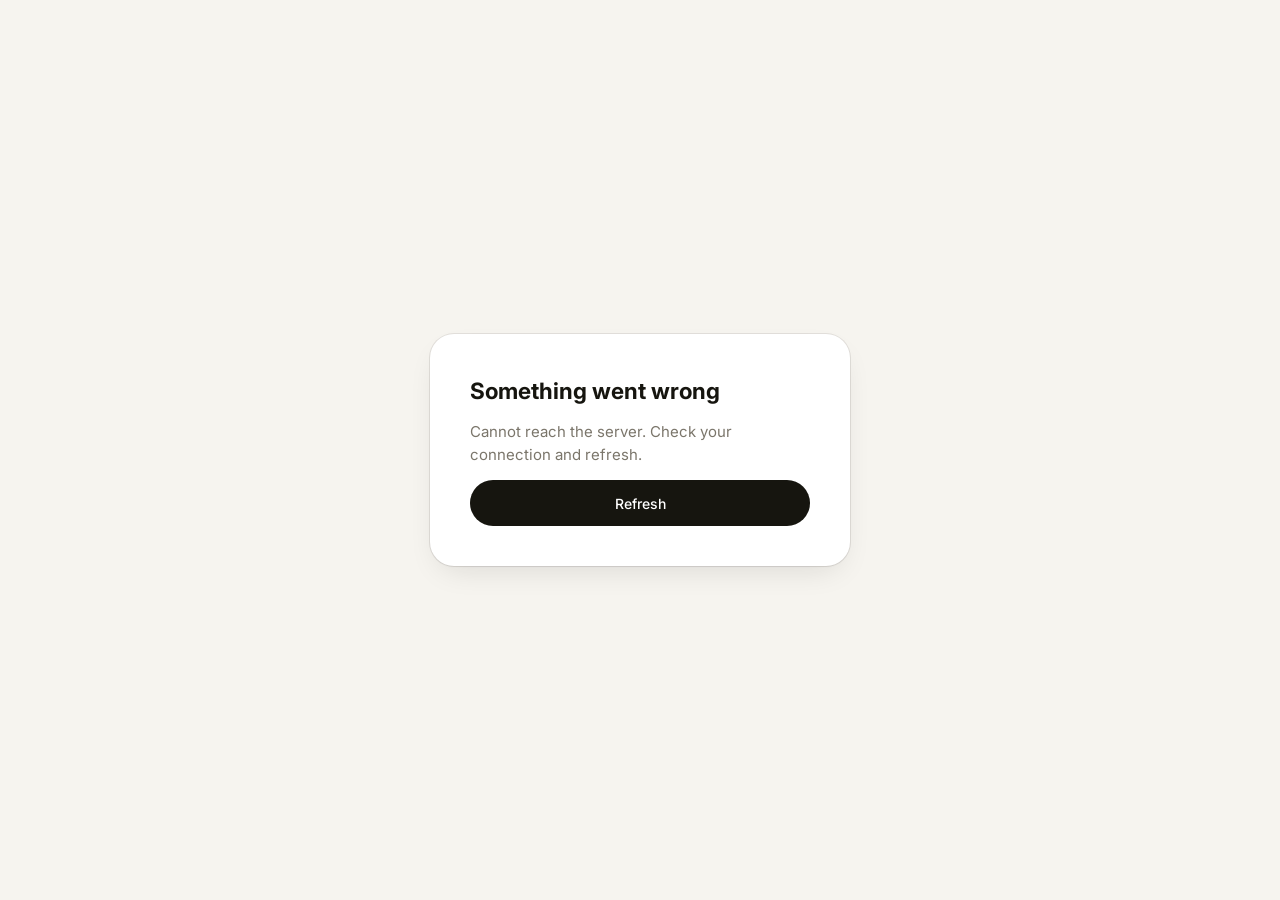
==== admin.html @ a9881c5f "Add admin dashboard at /admin (edit products, photos, stock, categories, CSV) - Secure login (env-ba" ====
<!DOCTYPE html>
<html lang="en">
<head>
<meta charset="utf-8">
<meta name="viewport" content="width=device-width, initial-scale=1, viewport-fit=cover">
<meta name="robots" content="noindex, nofollow">
<meta name="theme-color" content="#F6F4EF">
<title>Admin · Zaitoon Mobiles</title>
<link rel="icon" href="/logo-dark.png" type="image/png">
<link rel="apple-touch-icon" href="/icon.png">
<link rel="preconnect" href="https://fonts.googleapis.com"><link rel="preconnect" href="https://fonts.gstatic.com" crossorigin>
<link href="https://fonts.googleapis.com/css2?family=Inter:wght@400;500;600;700&display=swap" rel="stylesheet">
<link rel="stylesheet" href="/admin.css">
</head>
<body>
<div id="root"><div class="boot"><img src="/logo-dark.png" alt=""></div></div>
<div id="toast" class="toast" role="status" aria-live="polite"></div>
<script src="/admin.js" defer></script>
</body>
</html>
---- admin.css ----
:root{--bg:#F6F4EF;--paper:#fff;--line:rgba(22,21,18,.09);--line2:rgba(22,21,18,.16);--ink:#16150F;--ink2:#3B3830;--mut:#7B766B;--gold:#B8862A;--gold2:#C9962F;--goldl:#F3E9D3;--red:#B4382B;--green:#1F8F55;--e:cubic-bezier(.22,1,.36,1);--r:18px;--sh:0 1px 2px rgba(22,21,18,.04),0 12px 32px -12px rgba(22,21,18,.14)}
*{box-sizing:border-box;margin:0;padding:0}
html{-webkit-text-size-adjust:100%;overflow-x:hidden;overflow-x:clip}
body{background:var(--bg);color:var(--ink);font:400 15px/1.5 Inter,"Helvetica Neue",Arial,sans-serif;-webkit-font-smoothing:antialiased;overflow-x:hidden;overflow-x:clip}
body.lock{overflow:hidden}
button,input,select,textarea{font:inherit;color:inherit}
button{background:none;border:0;cursor:pointer}
a{color:inherit;text-decoration:none}
img{display:block;max-width:100%}
svg{width:18px;height:18px;flex:none}
.tw{max-width:1240px;margin:0 auto;padding:0 clamp(14px,3vw,32px)}
.mut{color:var(--mut)}.sm{font-size:13px}
.boot,.center{min-height:100vh;min-height:100dvh;display:flex;flex-direction:column;align-items:center;justify-content:center;gap:14px;padding:20px}
.boot img{width:56px;animation:pul 1.4s ease-in-out infinite}
@keyframes pul{50%{opacity:.4;transform:scale(.94)}}
.spin{width:28px;height:28px;border-radius:50%;border:2.5px solid var(--line2);border-top-color:var(--gold2);animation:rot .8s linear infinite;display:inline-block}
.spin.sm{width:15px;height:15px;border-width:2px;vertical-align:-3px;margin-inline-end:8px}
@keyframes rot{to{transform:rotate(360deg)}}
.card{background:var(--paper);border-radius:24px;box-shadow:0 0 0 1px var(--line),var(--sh);padding:clamp(24px,4vw,40px)}
.narrow{width:100%;max-width:420px;display:flex;flex-direction:column;gap:14px;animation:up .6s var(--e)}
@keyframes up{from{opacity:0;transform:translateY(14px)}}
.login h1{font-size:28px;font-weight:600;letter-spacing:-.03em;margin-top:8px}
.brand{display:flex;align-items:center;gap:10px}
.brand img{height:26px;width:auto}
.brand b{display:block;font-size:12.5px;font-weight:600;letter-spacing:.3em;line-height:1}
.brand small{display:block;font-size:9px;font-weight:600;letter-spacing:.36em;color:var(--gold);margin-top:5px;line-height:1}
label{display:flex;flex-direction:column;gap:6px;font-size:13px;font-weight:500;color:var(--ink2)}
.lbl{font-size:13px;font-weight:500;color:var(--ink2);margin-top:4px}
input,select,textarea{width:100%;border:0;border-radius:12px;background:var(--bg);box-shadow:inset 0 0 0 1px var(--line2);padding:12px 14px;font-size:16px;font-weight:400;color:var(--ink);transition:box-shadow .25s;outline:0;min-width:0}
textarea{resize:vertical;min-height:64px}
input:focus,select:focus,textarea:focus{box-shadow:inset 0 0 0 1.5px var(--ink),0 0 0 4px rgba(201,150,47,.18)}
select{appearance:none;-webkit-appearance:none;background-image:url("data:image/svg+xml,%3Csvg xmlns='http://www.w3.org/2000/svg' width='12' height='8' fill='none' stroke='%2316150F' stroke-width='1.5'%3E%3Cpath d='M1 1.5l5 5 5-5'/%3E%3C/svg%3E");background-repeat:no-repeat;background-position:right 14px center;padding-right:36px}
.pw{position:relative;display:block}
.pwt{position:absolute;right:8px;top:50%;transform:translateY(-50%);padding:8px;color:var(--mut)}
.err{color:var(--red);font-size:13.5px;min-height:1px}
.note{border-radius:12px;padding:12px 14px;font-size:13.5px}
.note.warn{background:var(--goldl);color:#5a4413}
.b{display:inline-flex;align-items:center;justify-content:center;gap:8px;height:46px;padding:0 20px;border-radius:99px;font-size:14px;font-weight:500;white-space:nowrap;transition:transform .3s var(--e),background .3s,box-shadow .3s,color .3s}
.b:active{transform:scale(.97)}
.b:disabled{opacity:.55;pointer-events:none}
.b.sm{height:40px;padding:0 14px;font-size:13.5px}
.b.full{width:100%}
.b.dk{background:var(--ink);color:#fff}.b.dk:hover{background:#2c2a22}
.b.gd{background:var(--gold2);color:#fff}.b.gd:hover{background:var(--gold)}
.b.lt{box-shadow:inset 0 0 0 1px var(--line2);background:var(--paper)}.b.lt:hover{box-shadow:inset 0 0 0 1px var(--ink)}
.b.red{color:var(--red)}
.ib{width:42px;height:42px;border-radius:50%;display:grid;place-items:center;box-shadow:inset 0 0 0 1px var(--line2);background:var(--paper);transition:.3s}
.ib:hover{box-shadow:inset 0 0 0 1px var(--ink)}
.ib.sm{width:34px;height:34px}

/* top bar */
.top{position:sticky;top:0;z-index:30;background:rgba(246,244,239,.86);backdrop-filter:blur(16px);-webkit-backdrop-filter:blur(16px);border-bottom:1px solid var(--line)}
.top .tw{display:flex;align-items:center;gap:16px;height:68px}
.srch{flex:1;position:relative;flex-direction:row;max-width:560px;margin-inline:auto}
.srch svg{position:absolute;left:14px;top:50%;transform:translateY(-50%);color:var(--mut)}
.srch input{padding-left:42px;background:var(--paper);border-radius:99px;box-shadow:0 0 0 1px var(--line)}
.tr{display:flex;align-items:center;gap:8px}
.mn{position:relative}
.md{position:absolute;right:0;top:calc(100% + 8px);min-width:210px;background:var(--paper);border-radius:16px;box-shadow:0 0 0 1px var(--line),0 20px 40px -12px rgba(22,21,18,.25);padding:6px;display:none;z-index:40}
.md.on{display:block;animation:up .3s var(--e)}
.md button,.md a{display:flex;align-items:center;gap:10px;width:100%;padding:11px 12px;border-radius:10px;font-size:14px;text-align:left}
.md button:hover,.md a:hover{background:var(--bg)}

/* main */
.main{padding-top:22px;padding-bottom:120px}
.stats{display:grid;grid-template-columns:repeat(6,1fr);gap:10px}
.st{background:var(--paper);border-radius:var(--r);box-shadow:0 0 0 1px var(--line);padding:14px 16px;text-align:left;transition:box-shadow .3s,transform .3s var(--e)}
.st:hover{transform:translateY(-2px);box-shadow:0 0 0 1px var(--line),var(--sh)}
.st.on{box-shadow:0 0 0 1.5px var(--gold2)}
.st b{display:block;font-size:24px;font-weight:600;letter-spacing:-.03em;line-height:1.1}
.st small{display:block;font-size:12px;color:var(--mut);margin-top:3px}
.fil{display:flex;gap:10px;margin-top:18px;flex-wrap:wrap;align-items:center}
.fil select{width:auto;min-width:180px;background-color:var(--paper);border-radius:99px;box-shadow:0 0 0 1px var(--line);height:42px;padding-top:0;padding-bottom:0;font-size:14px}
.chips{display:flex;gap:6px;overflow-x:auto;scrollbar-width:none;flex:1;min-width:0}
.chips::-webkit-scrollbar{display:none}
.chips button{flex:none;height:36px;padding:0 14px;border-radius:99px;font-size:13px;box-shadow:inset 0 0 0 1px var(--line2);transition:.25s}
.chips button.on{background:var(--ink);color:#fff;box-shadow:none}
.res{font-size:13.5px;color:var(--mut);margin:18px 0 10px}
.res b{color:var(--ink);font-weight:600}
.list{display:flex;flex-direction:column;gap:8px}
.it{display:grid;grid-template-columns:64px 1fr auto;gap:14px;align-items:center;background:var(--paper);border-radius:var(--r);box-shadow:0 0 0 1px var(--line);padding:10px 12px 10px 10px;cursor:pointer;transition:box-shadow .3s,transform .3s var(--e);animation:up .4s var(--e) both}
.it:hover{box-shadow:0 0 0 1px var(--line),var(--sh)}
.it.hid{background:#FBFAF7}
.it.hid .tx b,.it.hid .th img{opacity:.5}
.th{width:64px;height:64px;border-radius:12px;background:#fff;box-shadow:0 0 0 1px var(--line);display:grid;place-items:center;overflow:hidden;color:#C9C3B6}
.th img{width:90%;height:90%;object-fit:contain}
.th svg{width:26px;height:26px}
.tx{min-width:0;display:flex;flex-direction:column}
.tx small{font-size:10.5px;font-weight:600;letter-spacing:.12em;text-transform:uppercase;color:var(--gold);display:flex;align-items:center;gap:6px}
.dot{width:7px;height:7px;border-radius:50%;background:var(--gold2);display:inline-block}
.tx b{font-weight:500;font-size:15px;white-space:nowrap;overflow:hidden;text-overflow:ellipsis}
.tx em{font-style:normal;font-size:12.5px;color:var(--mut);white-space:nowrap;overflow:hidden;text-overflow:ellipsis}
.ct{font-size:11.5px;color:var(--mut);margin-top:2px}
.ac{display:flex;align-items:center;gap:8px}
.ss{width:auto;height:34px;padding:0 30px 0 12px;border-radius:99px;font-size:12.5px;font-weight:500;background-position:right 11px center;background-color:#EAF6EF;color:var(--green);box-shadow:none}
.ss.out{background-color:#FBEAE7;color:var(--red)}
.ss.soon{background-color:var(--goldl);color:#7a5a12}
.vis{display:inline-flex;align-items:center;gap:6px;height:34px;padding:0 12px;border-radius:99px;font-size:12.5px;font-weight:500;color:var(--mut);box-shadow:inset 0 0 0 1px var(--line2)}
.vis.on{color:var(--ink)}
.vis svg{width:16px;height:16px}
.more{display:flex;justify-content:center;margin-top:22px}
.empty{display:flex;flex-direction:column;align-items:center;gap:6px;padding:60px 20px;text-align:center;color:var(--mut)}
.empty svg{width:44px;height:44px;color:#C9C3B6}
.empty b{color:var(--ink);font-size:17px;font-weight:600}

/* publish bar */
.pub{position:fixed;left:0;right:0;bottom:0;z-index:25;padding:0 0 max(12px,env(safe-area-inset-bottom));transform:translateY(120%);transition:transform .5s var(--e);pointer-events:none}
.pub.on{transform:none}
.pub .tw{display:flex;align-items:center;justify-content:space-between;gap:12px;background:var(--ink);color:#fff;border-radius:22px;padding:12px 12px 12px 20px;box-shadow:0 20px 40px -12px rgba(22,21,18,.45);pointer-events:auto;max-width:860px}
.pub b{color:var(--gold2)}
.pub .tw>div{display:flex;gap:8px}
.pub .b.lt{background:transparent;color:#fff;box-shadow:inset 0 0 0 1px rgba(255,255,255,.25)}
.pub .b.dk{background:var(--gold2)}

/* sheet (editor) */
.sheet{position:fixed;inset:0;z-index:50;visibility:hidden;pointer-events:none}
.sheet.on{visibility:visible;pointer-events:auto}
.sbg{position:absolute;inset:0;background:rgba(22,21,18,.32);backdrop-filter:blur(4px);-webkit-backdrop-filter:blur(4px);opacity:0;transition:opacity .35s var(--e)}
.sheet.on .sbg{opacity:1}
.sp{position:absolute;top:0;right:0;bottom:0;width:min(560px,100%);background:var(--bg);box-shadow:-30px 0 60px -30px rgba(22,21,18,.4);transform:translateX(102%);transition:transform .5s var(--e);display:flex;flex-direction:column}
.sheet.on .sp{transform:none}
.ed{display:flex;flex-direction:column;height:100%;min-height:0}
.eh{display:flex;align-items:center;justify-content:space-between;gap:12px;padding:14px 18px;border-bottom:1px solid var(--line)}
.eh h2{font-size:17px;font-weight:600;letter-spacing:-.01em}
.eh span{width:42px}
.eb{flex:1;overflow:auto;padding:18px;display:flex;flex-direction:column;gap:14px;-webkit-overflow-scrolling:touch}
.ef{display:flex;align-items:center;gap:8px;padding:12px 18px max(12px,env(safe-area-inset-bottom));border-top:1px solid var(--line);background:var(--paper)}
.sp1{flex:1}
.ph{aspect-ratio:1;max-height:300px;width:100%;border-radius:20px;background:#fff;box-shadow:0 0 0 1px var(--line);display:grid;place-items:center;overflow:hidden}
.ph img{width:86%;height:86%;object-fit:contain;animation:up .4s var(--e)}
.ph span{display:flex;flex-direction:column;align-items:center;gap:6px;color:#C9C3B6}
.ph span svg{width:48px;height:48px}
.ph small{color:var(--mut)}
.phb{display:flex;gap:8px;flex-wrap:wrap}
.phb label{flex-direction:row;cursor:pointer;color:var(--ink);font-weight:500}
.seg{display:grid;grid-template-columns:repeat(3,1fr);gap:4px;background:var(--paper);box-shadow:0 0 0 1px var(--line);padding:4px;border-radius:14px}
.seg button{height:40px;border-radius:10px;font-size:13.5px;transition:.25s}
.seg button.on{background:var(--ink);color:#fff}
.sw{flex-direction:row;align-items:center;gap:12px;background:var(--paper);box-shadow:0 0 0 1px var(--line);border-radius:14px;padding:14px;cursor:pointer}
.sw input{display:none}
.tg{width:44px;height:26px;border-radius:99px;background:#D9D4C9;position:relative;flex:none;transition:background .3s}
.tg::after{content:"";position:absolute;top:3px;left:3px;width:20px;height:20px;border-radius:50%;background:#fff;box-shadow:0 1px 3px rgba(0,0,0,.2);transition:transform .35s var(--e)}
.sw input:checked+.tg{background:var(--green)}
.sw input:checked+.tg::after{transform:translateX(18px)}
.sw b{display:block;font-weight:500;color:var(--ink);font-size:14.5px}
.sw small{display:block;color:var(--mut);font-weight:400;font-size:12.5px}
/* categories */
.dep{background:var(--paper);border-radius:var(--r);box-shadow:0 0 0 1px var(--line);padding:14px;display:flex;flex-direction:column;gap:8px}
.dh{display:grid;grid-template-columns:1fr 1fr;gap:8px}
.dh input{font-weight:600;background:#fff}
.cr{display:grid;grid-template-columns:1fr 1fr auto auto;gap:8px;align-items:center}
.cr input{padding:9px 12px;font-size:15px}
.cr .n{font-size:12px;color:var(--mut);min-width:26px;text-align:center}
.dep .b{align-self:flex-start;margin-top:4px}

/* toast */
.toast{position:fixed;left:50%;bottom:96px;transform:translate(-50%,20px);z-index:80;background:var(--ink);color:#fff;border-radius:14px;padding:12px 18px;font-size:14px;max-width:min(92vw,520px);box-shadow:0 20px 40px -12px rgba(22,21,18,.45);opacity:0;pointer-events:none;transition:.4s var(--e);display:flex;align-items:center;gap:8px}
.toast.on{opacity:1;transform:translate(-50%,0)}
.toast.ok{background:#173d2a}.toast.err{background:var(--red)}.toast.warn{background:#7a5a12}
.toast svg{width:16px;height:16px}

@media (max-width:900px){
  .stats{grid-template-columns:repeat(3,1fr)}
}
@media (max-width:640px){
  .top .tw{flex-wrap:wrap;height:auto;padding-top:10px;padding-bottom:10px;gap:10px}
  .brand{order:1}
  .tr{order:2;margin-inline-start:auto}
  .srch{order:3;flex-basis:100%;max-width:none}
  .b.gd span{display:none}
  .b.gd{width:42px;height:42px;padding:0}
  .stats{grid-template-columns:repeat(3,1fr);gap:8px}
  .st{padding:10px 12px}
  .st b{font-size:19px}
  .st small{font-size:11px}
  .fil select{flex:1;min-width:0}
  .chips{flex-basis:100%}
  .it{grid-template-columns:56px 1fr;gap:12px}
  .th{width:56px;height:56px}
  .ac{grid-column:1/-1;justify-content:flex-end}
  .pub .tw{border-radius:18px;padding:10px 10px 10px 16px;margin:0 10px;font-size:13px}
  .pub .b.dk{padding:0 12px}
  .cr{grid-template-columns:1fr 1fr auto}
  .cr .n{display:none}
  .toast{bottom:90px}
}
@media (prefers-reduced-motion:reduce){*{animation-duration:.01ms!important;transition-duration:.01ms!important}}
.eb>*{flex:none}
.ph{width:min(100%,320px);max-height:none;align-self:center}
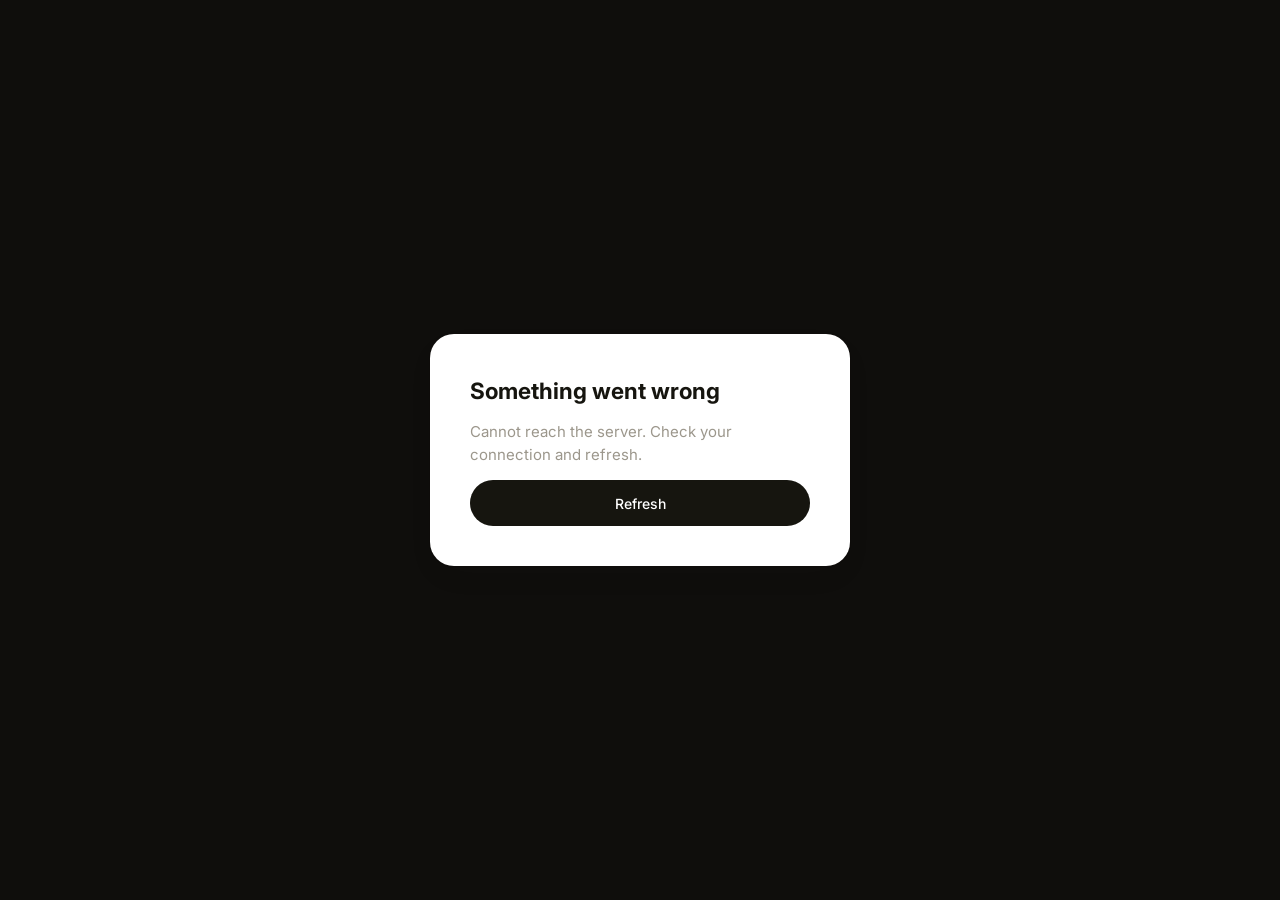
==== commit d568aca3: "Optional AED prices with Buy now, admin light/dark toggle - Admin: price field (editor + quick price" ====
--- a/admin.html
+++ b/admin.html
@@ -4,16 +4,17 @@
 <meta charset="utf-8">
 <meta name="viewport" content="width=device-width, initial-scale=1, viewport-fit=cover">
 <meta name="robots" content="noindex, nofollow">
-<meta name="theme-color" content="#F6F4EF">
+<meta name="theme-color" content="#0F0E0C">
 <title>Admin · Zaitoon Mobiles</title>
 <link rel="icon" href="/logo-dark.png" type="image/png">
 <link rel="apple-touch-icon" href="/icon.png">
 <link rel="preconnect" href="https://fonts.googleapis.com"><link rel="preconnect" href="https://fonts.gstatic.com" crossorigin>
 <link href="https://fonts.googleapis.com/css2?family=Inter:wght@400;500;600;700&display=swap" rel="stylesheet">
 <link rel="stylesheet" href="/admin.css">
+<script>try{if(localStorage.getItem("zm-admin-theme")!=="light"){document.documentElement.classList.add("dk");document.querySelector("meta[name=theme-color]").content="#0F0E0C"}}catch(e){document.documentElement.classList.add("dk")}</script>
 </head>
 <body>
-<div id="root"><div class="boot"><img src="/logo-dark.png" alt=""></div></div>
+<div id="root"><div class="boot"><img class="lgd" src="/logo-dark.png" alt=""><img class="lgw" src="/logo.png" alt=""></div></div>
 <div id="toast" class="toast" role="status" aria-live="polite"></div>
 <script src="/admin.js" defer></script>
 </body>
--- a/admin.css
+++ b/admin.css
@@ -187,3 +187,58 @@
 @media (prefers-reduced-motion:reduce){*{animation-duration:.01ms!important;transition-duration:.01ms!important}}
 .eb>*{flex:none}
 .ph{width:min(100%,320px);max-height:none;align-self:center}
+
+/* ===== dark theme: dark background, white boxes ===== */
+html.dk body{background:#0F0E0C;color:#ECE8E0}
+html.dk .mut{color:#9C978C}
+html.dk .card .mut,html.dk .sp .mut{color:var(--mut)}
+html.dk .card,html.dk .sp,html.dk .md,html.dk .it,html.dk .st,html.dk .dep,html.dk .ph,html.dk .seg,html.dk .sw{color:var(--ink)}
+html.dk .center .mut{color:#9C978C}
+html.dk .spin{border-color:rgba(255,255,255,.15);border-top-color:var(--gold2)}
+html.dk .top{background:rgba(15,14,12,.86);border-bottom:1px solid rgba(255,255,255,.08)}
+html.dk .top .brand b{color:#fff}
+html.dk .srch input{background:#fff;box-shadow:none}
+html.dk .ib{background:#fff;box-shadow:none;color:var(--ink)}
+html.dk .top .ib:hover{box-shadow:0 0 0 2px var(--gold2)}
+html.dk .st{box-shadow:none}
+html.dk .st.on{box-shadow:0 0 0 2px var(--gold2)}
+html.dk .fil select{box-shadow:none}
+html.dk .chips button{color:#D8D4CA;box-shadow:inset 0 0 0 1px rgba(255,255,255,.18)}
+html.dk .chips button:hover{box-shadow:inset 0 0 0 1px rgba(255,255,255,.5)}
+html.dk .chips button.on{background:#fff;color:var(--ink);box-shadow:none}
+html.dk .res{color:#9C978C}html.dk .res b{color:#fff}
+html.dk .it{box-shadow:none}
+html.dk .it:hover{box-shadow:0 0 0 2px var(--gold2)}
+html.dk .it.hid{background:#ECE9E2}
+html.dk .empty{color:#9C978C}html.dk .empty b{color:#fff}html.dk .empty svg{color:#4a463d}
+html.dk .b.lt{background:#fff}
+html.dk .main>.more .b.lt{box-shadow:none}
+html.dk .pub .tw{background:#fff;color:var(--ink);box-shadow:0 20px 50px -10px rgba(0,0,0,.6)}
+html.dk .pub b{color:var(--gold)}
+html.dk .pub .b.lt{color:var(--ink);box-shadow:inset 0 0 0 1px var(--line2)}
+html.dk .pub .b.dk{background:var(--gold2);color:#fff}
+html.dk .sbg{background:rgba(0,0,0,.55)}
+html.dk .toast{background:#fff;color:var(--ink)}
+html.dk .toast.ok{background:#E8F5EE;color:#173d2a}html.dk .toast.err{background:#FBEAE7;color:var(--red)}html.dk .toast.warn{background:var(--goldl);color:#5a4413}
+
+.hint{font-weight:400;color:var(--mut);font-size:12px}
+/* quick price box in list */
+.pq{flex-direction:row;align-items:center;gap:0;height:34px;border-radius:99px;background:var(--bg);box-shadow:inset 0 0 0 1px var(--line2);padding-left:10px;overflow:hidden}
+.pq span{font-size:11px;font-weight:600;color:var(--mut);letter-spacing:.04em}
+.pq input{width:92px;height:34px;background:transparent;box-shadow:none;border-radius:0;padding:0 10px 0 6px;font-size:14px;font-weight:600;-moz-appearance:textfield}
+.pq input::-webkit-outer-spin-button,.pq input::-webkit-inner-spin-button{-webkit-appearance:none;margin:0}
+.pq:focus-within{box-shadow:inset 0 0 0 1.5px var(--ink),0 0 0 3px rgba(201,150,47,.25)}
+@media (max-width:640px){
+  .ac{flex-wrap:wrap;justify-content:flex-start}
+  .pq{flex:1;min-width:120px}
+  .pq input{width:100%}
+}
+
+/* theme toggle + logos */
+.lgw{display:none}
+html.dk .top .lgd,html.dk .boot .lgd{display:none}
+html.dk .top .lgw,html.dk .boot .lgw{display:block}
+.thm svg{transition:transform .5s var(--e)}
+.thm:hover svg{transform:rotate(25deg)}
+html,body{transition:background-color .35s var(--e)}
+.st,.it,.chips button,.top,.pub .tw{transition:background-color .35s var(--e),box-shadow .3s,color .3s}
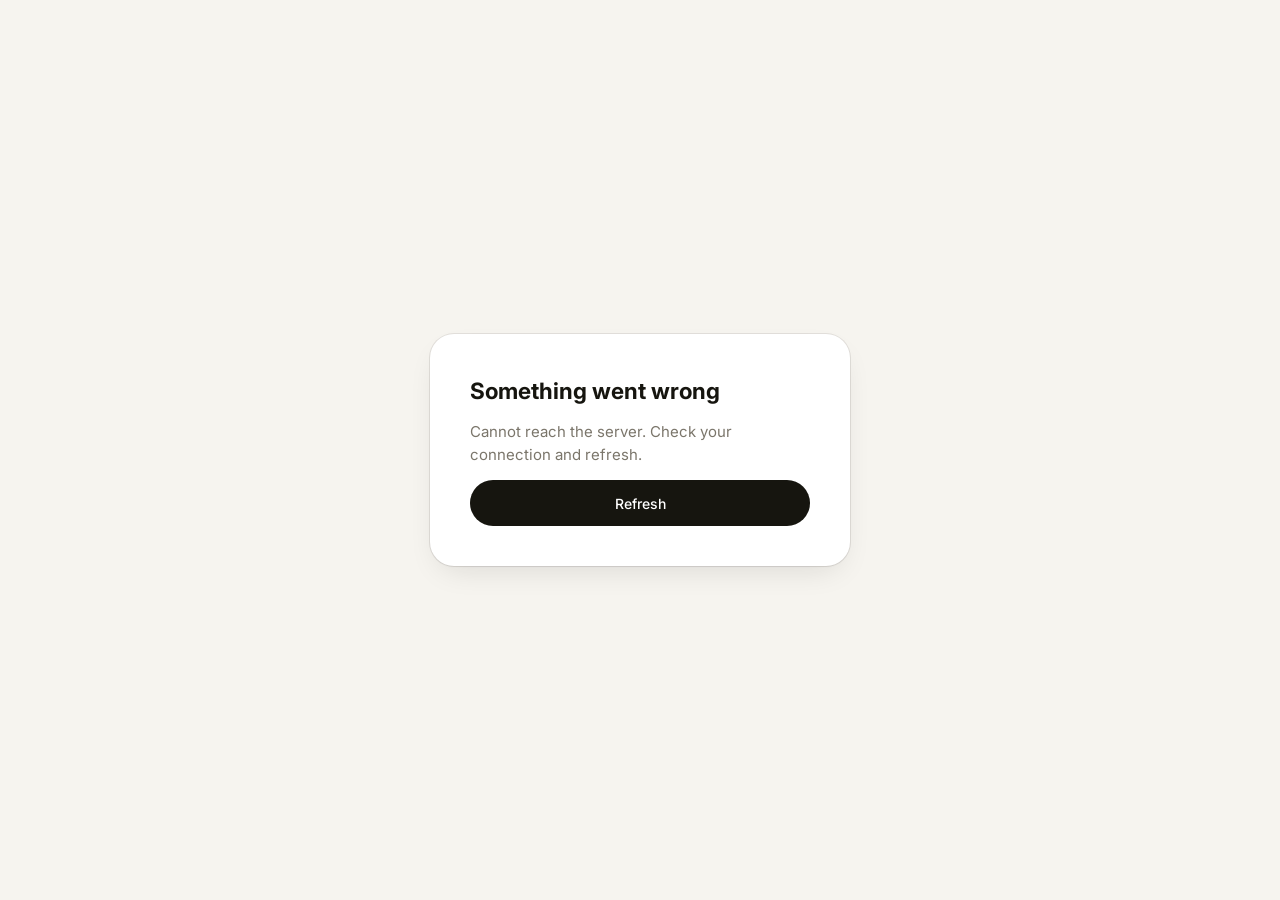
==== commit 5c9bba2d: "Prices in regular Helvetica-style weight; admin is light theme only (toggle removed) Co-Authored-By:" ====
--- a/admin.html
+++ b/admin.html
@@ -4,17 +4,16 @@
 <meta charset="utf-8">
 <meta name="viewport" content="width=device-width, initial-scale=1, viewport-fit=cover">
 <meta name="robots" content="noindex, nofollow">
-<meta name="theme-color" content="#0F0E0C">
+<meta name="theme-color" content="#F6F4EF">
 <title>Admin · Zaitoon Mobiles</title>
 <link rel="icon" href="/logo-dark.png" type="image/png">
 <link rel="apple-touch-icon" href="/icon.png">
 <link rel="preconnect" href="https://fonts.googleapis.com"><link rel="preconnect" href="https://fonts.gstatic.com" crossorigin>
 <link href="https://fonts.googleapis.com/css2?family=Inter:wght@400;500;600;700&display=swap" rel="stylesheet">
 <link rel="stylesheet" href="/admin.css">
-<script>try{if(localStorage.getItem("zm-admin-theme")!=="light"){document.documentElement.classList.add("dk");document.querySelector("meta[name=theme-color]").content="#0F0E0C"}}catch(e){document.documentElement.classList.add("dk")}</script>
 </head>
 <body>
-<div id="root"><div class="boot"><img class="lgd" src="/logo-dark.png" alt=""><img class="lgw" src="/logo.png" alt=""></div></div>
+<div id="root"><div class="boot"><img src="/logo-dark.png" alt=""></div></div>
 <div id="toast" class="toast" role="status" aria-live="polite"></div>
 <script src="/admin.js" defer></script>
 </body>
--- a/admin.css
+++ b/admin.css
@@ -188,38 +188,6 @@
 .eb>*{flex:none}
 .ph{width:min(100%,320px);max-height:none;align-self:center}
 
-/* ===== dark theme: dark background, white boxes ===== */
-html.dk body{background:#0F0E0C;color:#ECE8E0}
-html.dk .mut{color:#9C978C}
-html.dk .card .mut,html.dk .sp .mut{color:var(--mut)}
-html.dk .card,html.dk .sp,html.dk .md,html.dk .it,html.dk .st,html.dk .dep,html.dk .ph,html.dk .seg,html.dk .sw{color:var(--ink)}
-html.dk .center .mut{color:#9C978C}
-html.dk .spin{border-color:rgba(255,255,255,.15);border-top-color:var(--gold2)}
-html.dk .top{background:rgba(15,14,12,.86);border-bottom:1px solid rgba(255,255,255,.08)}
-html.dk .top .brand b{color:#fff}
-html.dk .srch input{background:#fff;box-shadow:none}
-html.dk .ib{background:#fff;box-shadow:none;color:var(--ink)}
-html.dk .top .ib:hover{box-shadow:0 0 0 2px var(--gold2)}
-html.dk .st{box-shadow:none}
-html.dk .st.on{box-shadow:0 0 0 2px var(--gold2)}
-html.dk .fil select{box-shadow:none}
-html.dk .chips button{color:#D8D4CA;box-shadow:inset 0 0 0 1px rgba(255,255,255,.18)}
-html.dk .chips button:hover{box-shadow:inset 0 0 0 1px rgba(255,255,255,.5)}
-html.dk .chips button.on{background:#fff;color:var(--ink);box-shadow:none}
-html.dk .res{color:#9C978C}html.dk .res b{color:#fff}
-html.dk .it{box-shadow:none}
-html.dk .it:hover{box-shadow:0 0 0 2px var(--gold2)}
-html.dk .it.hid{background:#ECE9E2}
-html.dk .empty{color:#9C978C}html.dk .empty b{color:#fff}html.dk .empty svg{color:#4a463d}
-html.dk .b.lt{background:#fff}
-html.dk .main>.more .b.lt{box-shadow:none}
-html.dk .pub .tw{background:#fff;color:var(--ink);box-shadow:0 20px 50px -10px rgba(0,0,0,.6)}
-html.dk .pub b{color:var(--gold)}
-html.dk .pub .b.lt{color:var(--ink);box-shadow:inset 0 0 0 1px var(--line2)}
-html.dk .pub .b.dk{background:var(--gold2);color:#fff}
-html.dk .sbg{background:rgba(0,0,0,.55)}
-html.dk .toast{background:#fff;color:var(--ink)}
-html.dk .toast.ok{background:#E8F5EE;color:#173d2a}html.dk .toast.err{background:#FBEAE7;color:var(--red)}html.dk .toast.warn{background:var(--goldl);color:#5a4413}
 
 .hint{font-weight:400;color:var(--mut);font-size:12px}
 /* quick price box in list */
@@ -234,11 +202,5 @@
   .pq input{width:100%}
 }
 
-/* theme toggle + logos */
-.lgw{display:none}
-html.dk .top .lgd,html.dk .boot .lgd{display:none}
-html.dk .top .lgw,html.dk .boot .lgw{display:block}
-.thm svg{transition:transform .5s var(--e)}
-.thm:hover svg{transform:rotate(25deg)}
 html,body{transition:background-color .35s var(--e)}
 .st,.it,.chips button,.top,.pub .tw{transition:background-color .35s var(--e),box-shadow .3s,color .3s}
